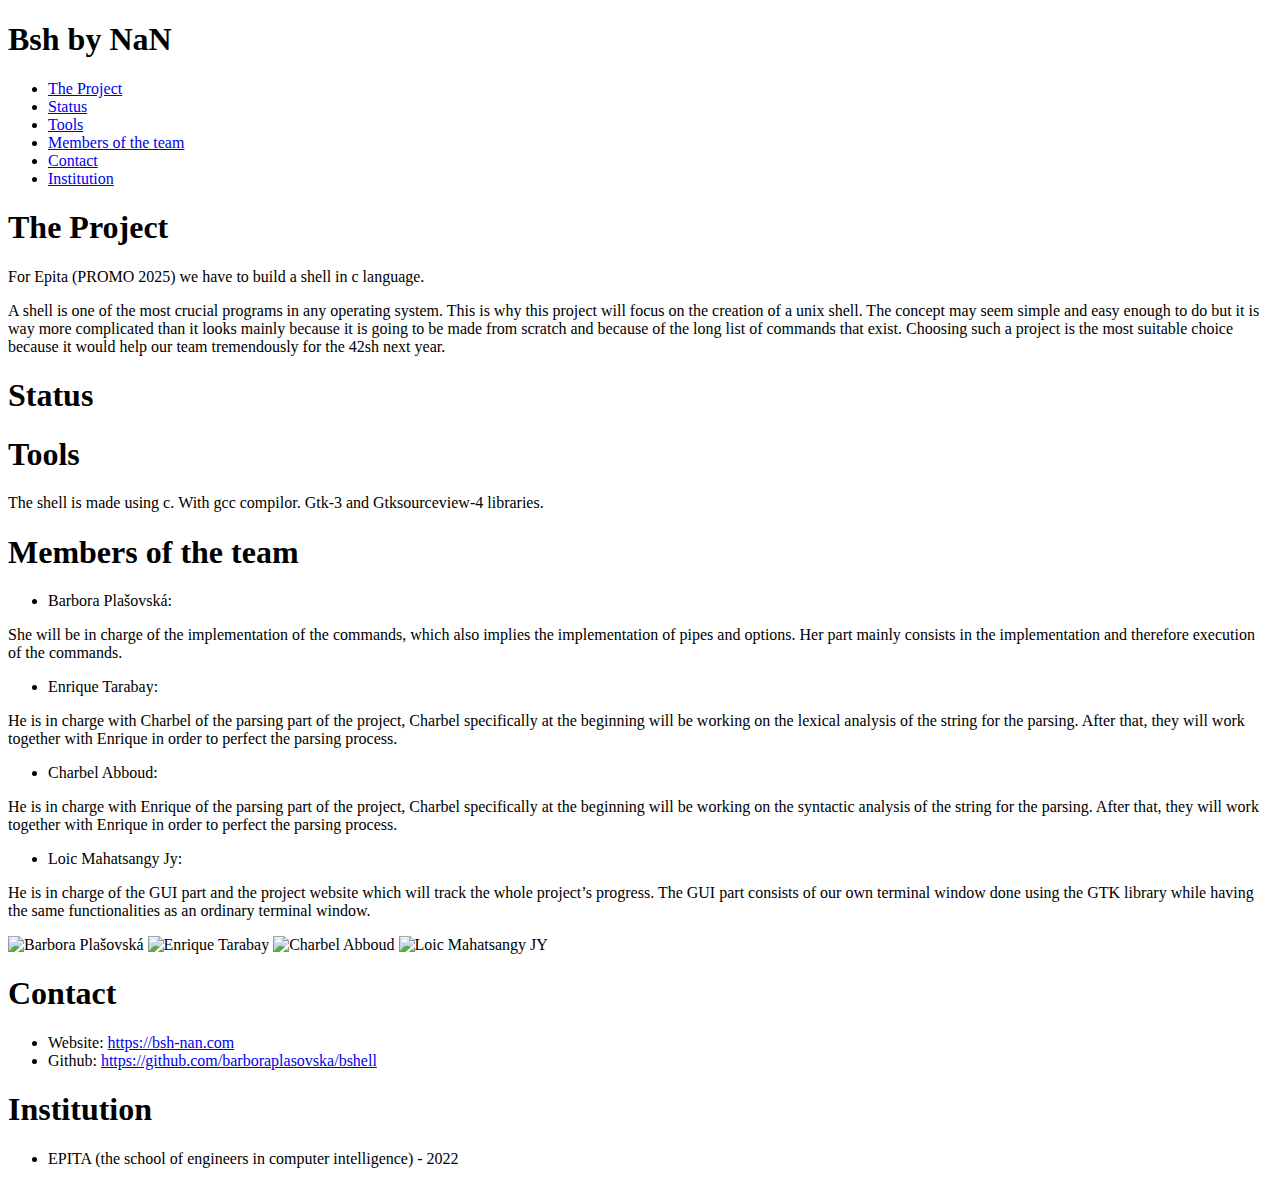
==== index.html @ 354d46d2 "changed name to index" ====
<!DOCTYPE html>
<html xmlns="http://www.w3.org/1999/xhtml" lang="" xml:lang="">
<head>
  <meta charset="utf-8" />
  <meta name="generator" content="pandoc" />
  <meta name="viewport" content="width=device-width, initial-scale=1.0, user-scalable=yes" />
  <title>Bsh by NaN</title>
  <style>
    code{white-space: pre-wrap;}
    span.smallcaps{font-variant: small-caps;}
    span.underline{text-decoration: underline;}
    div.column{display: inline-block; vertical-align: top; width: 50%;}
    div.hanging-indent{margin-left: 1.5em; text-indent: -1.5em;}
    ul.task-list{list-style: none;}
    .display.math{display: block; text-align: center; margin: 0.5rem auto;}
  </style>
  <link rel="stylesheet" href="style.css" />
  
  <!--[if lt IE 9]>
    <script src="//cdnjs.cloudflare.com/ajax/libs/html5shiv/3.7.3/html5shiv-printshiv.min.js"></script>
  <![endif]-->
</head>
<body>
<header id="title-block-header">
<h1 class="title">Bsh by NaN</h1>
</header>
<nav id="TOC" role="doc-toc">
<ul>
<li><a href="#the-project">The Project</a></li>
<li><a href="#status">Status</a></li>
<li><a href="#tools">Tools</a></li>
<li><a href="#members-of-the-team">Members of the team</a></li>
<li><a href="#contact">Contact</a></li>
<li><a href="#institution">Institution</a></li>
</ul>
</nav>
<h1 id="the-project">The Project</h1>
<p>For Epita (PROMO 2025) we have to build a shell in c language.</p>
<p>A shell is one of the most crucial programs in any operating system.
This is why this project will focus on the creation of a unix shell. The
concept may seem simple and easy enough to do but it is way more
complicated than it looks mainly because it is going to be made from
scratch and because of the long list of commands that exist. Choosing
such a project is the most suitable choice because it would help our
team tremendously for the 42sh next year.</p>
<h1 id="status">Status</h1>
<h1 id="tools">Tools</h1>
<p>The shell is made using c. With gcc compilor. Gtk-3 and
Gtksourceview-4 libraries.</p>
<h1 id="members-of-the-team">Members of the team</h1>
<ul>
<li>Barbora Plašovská:</li>
</ul>
<p>She will be in charge of the implementation of the commands, which
also implies the implementation of pipes and options. Her part mainly
consists in the implementation and therefore execution of the
commands.</p>
<ul>
<li>Enrique Tarabay:</li>
</ul>
<p>He is in charge with Charbel of the parsing part of the project,
Charbel specifically at the beginning will be working on the lexical
analysis of the string for the parsing. After that, they will work
together with Enrique in order to perfect the parsing process.</p>
<ul>
<li>Charbel Abboud:</li>
</ul>
<p>He is in charge with Enrique of the parsing part of the project,
Charbel specifically at the beginning will be working on the syntactic
analysis of the string for the parsing. After that, they will work
together with Enrique in order to perfect the parsing process.</p>
<ul>
<li>Loic Mahatsangy Jy:</li>
</ul>
<p>He is in charge of the GUI part and the project website which will
track the whole project’s progress. The GUI part consists of our own
terminal window done using the GTK library while having the same
functionalities as an ordinary terminal window.</p>
<div class="team-image">
<p><img src="https://photos.cri.epita.fr/thumb/barbora.plasovska" alt="Barbora Plašovská"/>
<img src="https://photos.cri.epita.fr/thumb/enrique.tarabay" alt="Enrique Tarabay"/>
<img src="https://external-content.duckduckgo.com/iu/?u=https%3A%2F%2Fvectorified.com%2Fimages%2Ffacebook-no-profile-picture-icon-26.jpg&f=1&nofb=1 " alt="Charbel Abboud"/>
<img src="https://photos.cri.epita.fr/thumb/loic-mahatsangy.jy" alt="Loic Mahatsangy JY"/></p>
</div>
<h1 id="contact">Contact</h1>
<ul>
<li>Website: <a href="https://bsh-nan.com">https://bsh-nan.com</a></li>
<li>Github: <a
href="https://github.com/barboraplasovska/bshell">https://github.com/barboraplasovska/bshell</a></li>
</ul>
<h1 id="institution">Institution</h1>
<ul>
<li>EPITA (the school of engineers in computer intelligence) - 2022</li>
</ul>
</body>
</html>
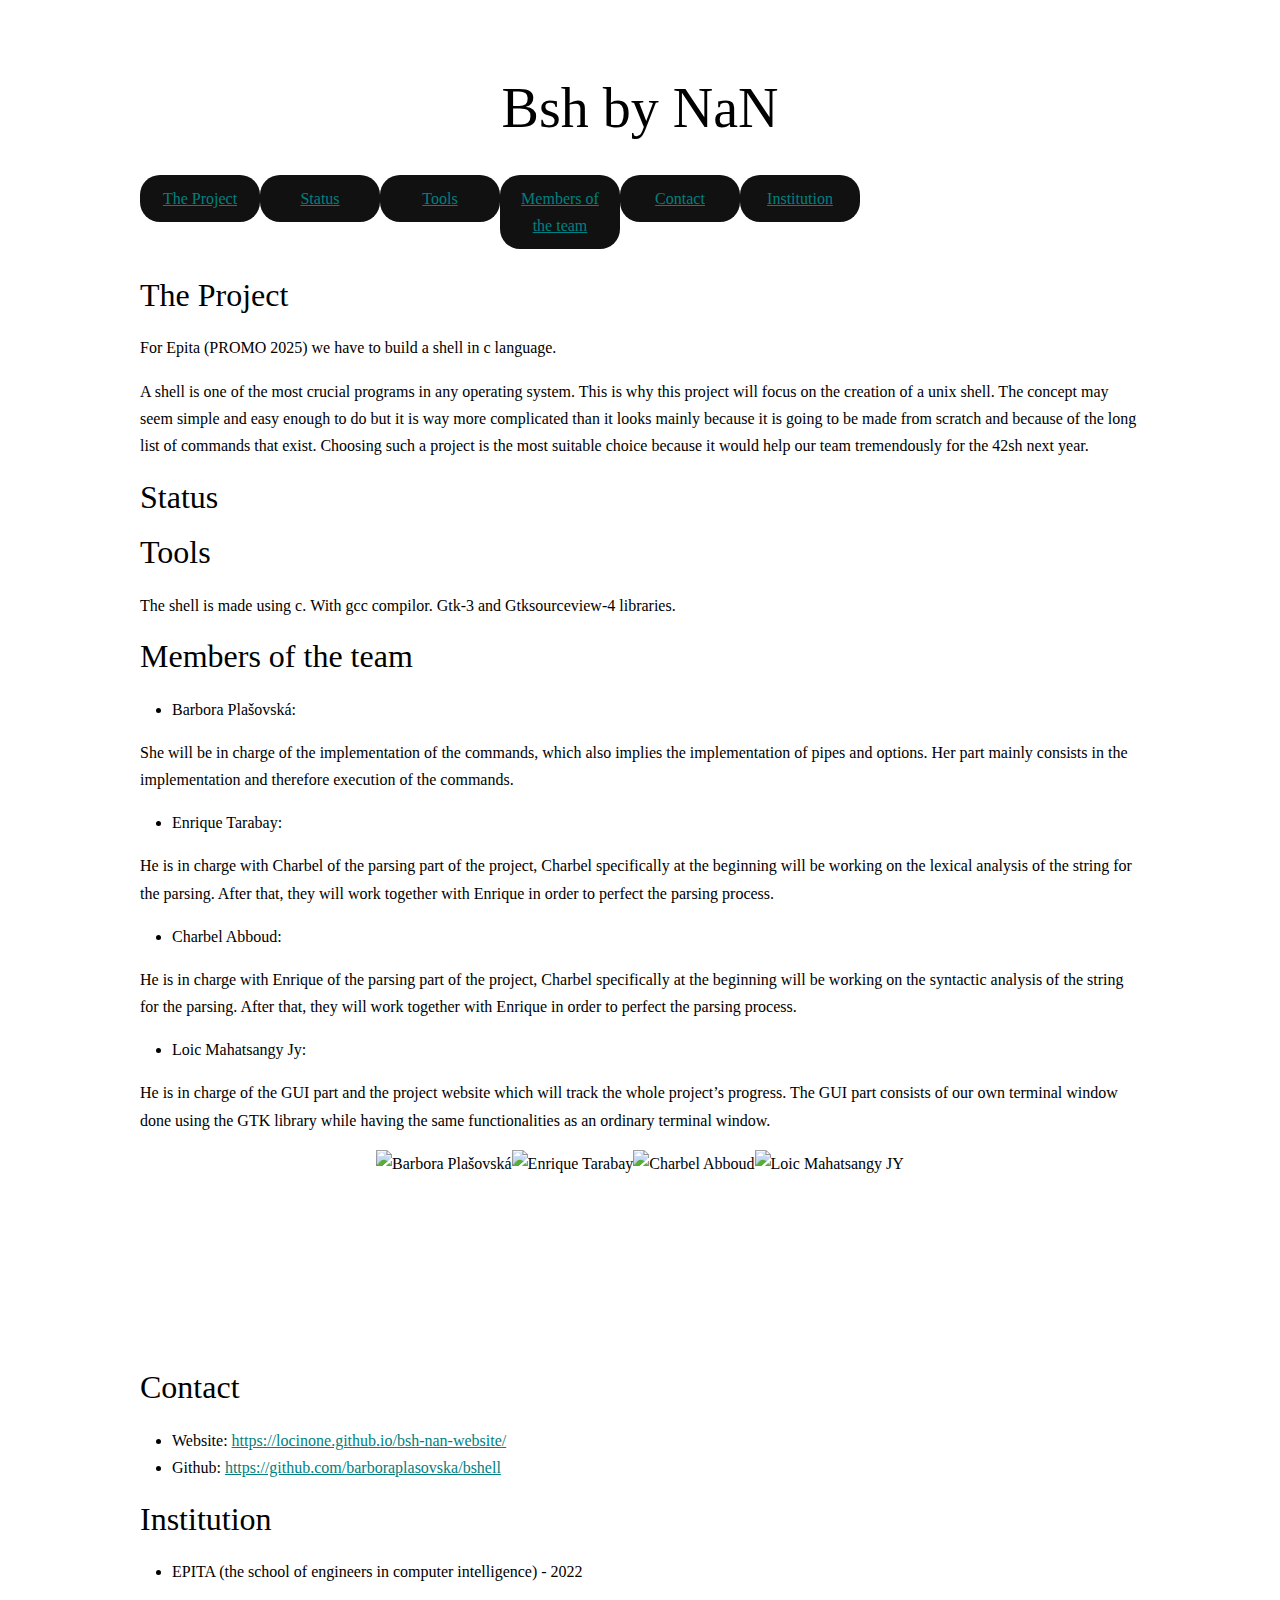
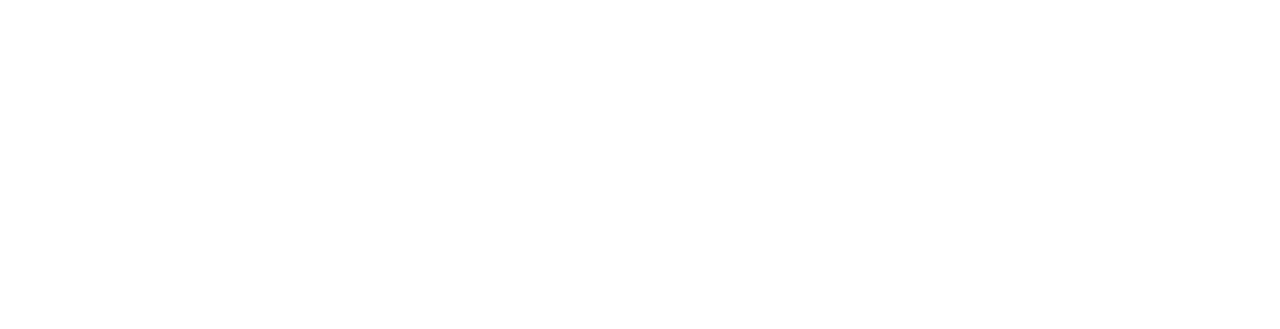
==== commit 8317c78b: "changed link to website" ====
--- a/index.html
+++ b/index.html
@@ -84,7 +84,7 @@
 </div>
 <h1 id="contact">Contact</h1>
 <ul>
-<li>Website: <a href="https://bsh-nan.com">https://bsh-nan.com</a></li>
+<li>Website: <a href="https://locinone.github.io/bsh-nan-website/">https://locinone.github.io/bsh-nan-website/</a></li>
 <li>Github: <a
 href="https://github.com/barboraplasovska/bshell">https://github.com/barboraplasovska/bshell</a></li>
 </ul>
--- a/style.css
+++ b/style.css
@@ -0,0 +1,262 @@
+/* Do not show subsubsections in menu: */
+
+nav li li li {display: none !important; }
+
+nav {
+	display: inline-block;
+    	text-align:center;
+	margin: 0px auto;
+}
+
+nav ul {
+	padding: 0;
+	margin: 0 auto;
+}
+
+nav a {
+	padding: 10px;
+	background: #111;
+	border-radius: 20px;
+}
+
+nav li {
+	list-style: none;
+	position: relative;
+	float: left;
+}
+
+nav a {
+	display: block;
+	width: 100px;
+}
+
+nav ul ul {
+	padding: 0px;
+	margin: 0px;
+	position: absolute;
+	display: none;
+}
+
+nav li:hover ul {
+	display: block;
+}
+
+nav li:hover a {
+	background-color: #222;
+}
+
+nav li:hover a:hover {
+	background-color: #333;
+}
+
+html {
+	margin-top: 2.5em;
+	padding-bottom: 20em;
+	font-size: 100%;
+	overflow-y: scroll;
+	-webkit-text-size-adjust: 100%;
+	-ms-text-size-adjust: 100%;
+}
+
+
+body {
+	border-radius: 20px;
+	font-family: Georgia, Palatino, 'Palatino Linotype', Times, 'Times New Roman', serif;
+	font-size: 12px;
+	line-height: 1.7;
+	padding: .125em 1em 0.5em 1em;
+	margin: auto;
+	width: 1000px;
+	font-size: 16px;
+	color: black;
+	background: white;
+}
+
+a {
+color: teal;
+}
+
+a:hover {
+  color: lightblue;
+}
+
+a:active {
+}
+
+a:focus {
+  outline: thin dotted;
+}
+
+*::-moz-selection {
+  background: rgba(255, 255, 0, 0.3);
+}
+
+*::selection {
+  background: rgba(255, 255, 0, 0.3);
+}
+
+a::-moz-selection {
+  background: rgba(255, 255, 0, 0.3);
+}
+
+a::selection {
+  background: rgba(255, 255, 0, 0.3);
+}
+
+p {
+  margin: 1em 0;
+}
+
+img {
+  max-width: 100%;
+}
+
+h1, h2, h3, h4, h5, h6 {
+  line-height: 100%;
+  font-weight: normal;
+}
+
+h4, h5, h6 {
+  font-weight: bold;
+}
+
+.title {
+	font-size: 3.5em;
+	text-align: center;
+}
+
+h1 {
+	font-size: xx-large;
+}
+
+h1:after {
+	content: " ";
+	display: block;
+	border: 1px solid white;
+}
+
+h2 {
+  font-size: x-large;
+}
+
+h3 {
+  font-size: 1.5em;
+}
+
+h4 {
+  font-size: 1.2em;
+}
+
+h5 {
+  font-size: 1em;
+}
+
+h6 {
+  font-size: 0.9em;
+}
+
+blockquote {
+  margin: 0;
+  padding-left: 3em;
+  border-left: 0.5em #EEE solid;
+}
+
+hr {
+  display: block;
+  height: 2px;
+  border: 0;
+  border-top: 1px solid #aaa;
+  border-bottom: 1px solid #eee;
+  margin: 1em 0;
+  padding: 0;
+}
+
+pre, code, kbd, samp {
+  font-family: monospace, monospace;
+  _font-family: 'courier new', monospace;
+  font-size: 0.98em;
+}
+
+pre {
+  white-space: pre;
+  white-space: pre-wrap;
+  word-wrap: break-word;
+}
+
+b, strong {
+  font-weight: bold;
+}
+
+dfn {
+  font-style: italic;
+}
+
+ins {
+  background: #ff9;
+  text-decoration: none;
+}
+
+mark {
+  background: #ff0;
+  font-style: italic;
+  font-weight: bold;
+}
+
+sub, sup {
+  font-size: 75%;
+  line-height: 0;
+  position: relative;
+  vertical-align: baseline;
+}
+
+sup {
+  top: -0.5em;
+}
+
+sub {
+  bottom: -0.25em;
+}
+
+ul, ol {
+  margin: 1em 0;
+  padding: 0 0 0 2em;
+}
+
+li p:last-child {
+  margin-bottom: 0;
+}
+
+ul ul, ol ol {
+  margin: .3em 0;
+}
+
+dl {
+	padding: 0px;
+	margin: 0px;
+}
+
+dd {
+  	font-size: small;
+}
+
+dl dd:last-of-type {
+	display: none;
+}
+
+dl:hover dd:last-of-type {
+	display: block;
+}
+
+.team-image p {
+	/*border: 1px solid red;*/
+	width: 100%;
+	display: flex;
+	flex-flow: row nowrap;
+	justify-content: center;
+}
+
+.team-image img{
+	/*border: 1px solid blue;*/
+	width: auto;
+	height: 200px;
+}
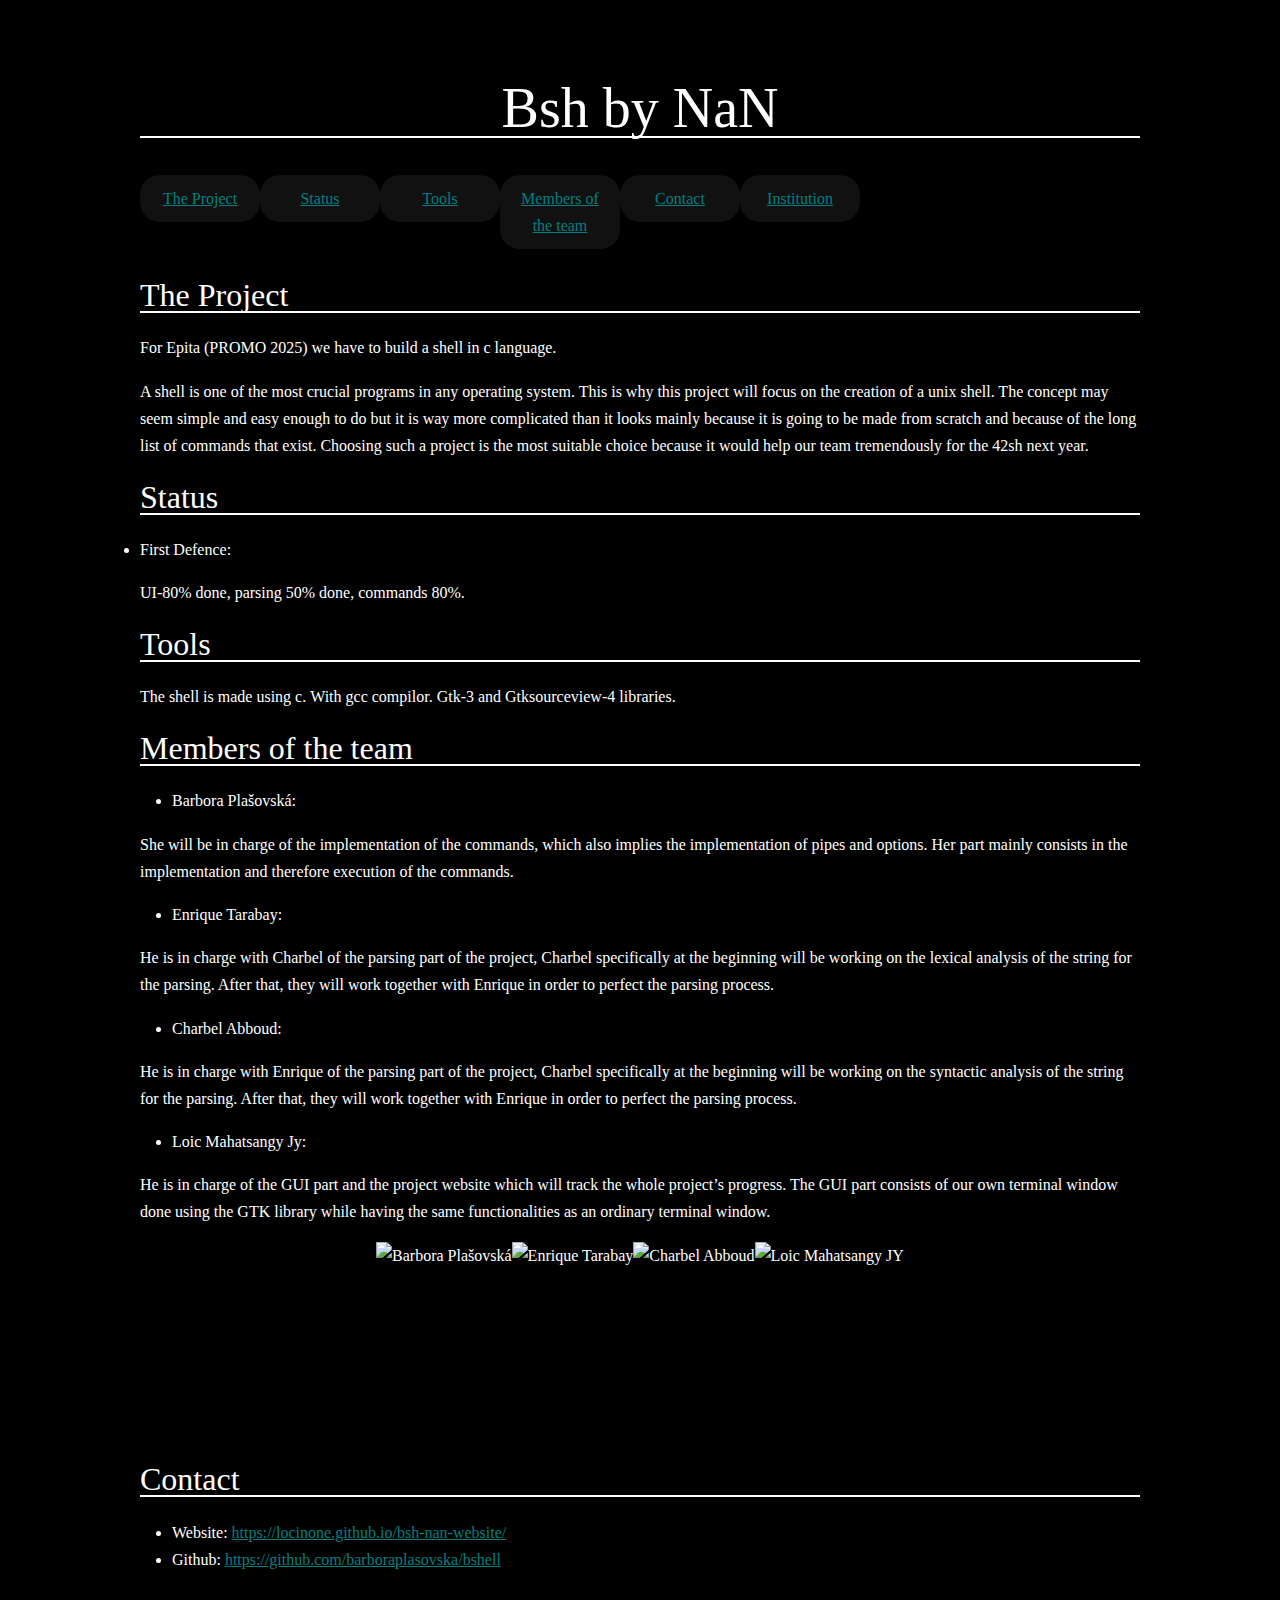
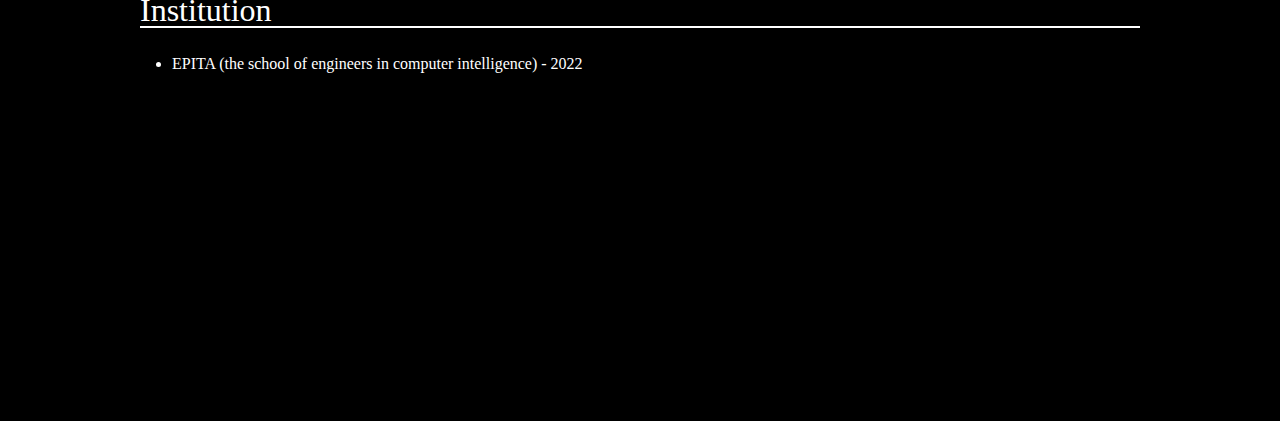
==== commit d0522275: "fix" ====
--- a/index.html
+++ b/index.html
@@ -44,6 +44,13 @@
 such a project is the most suitable choice because it would help our
 team tremendously for the 42sh next year.</p>
 <h1 id="status">Status</h1>
+  <div>
+  <li> First Defence:
+    <p>
+      UI-80% done, parsing 50% done, commands 80%.  
+    </p>
+   </li>
+  </div>
 <h1 id="tools">Tools</h1>
 <p>The shell is made using c. With gcc compilor. Gtk-3 and
 Gtksourceview-4 libraries.</p>
--- a/style.css
+++ b/style.css
@@ -68,8 +68,8 @@
 	margin: auto;
 	width: 1000px;
 	font-size: 16px;
-	color: black;
-	background: white;
+	color: white;
+	background: black;
 }
 
 a {
